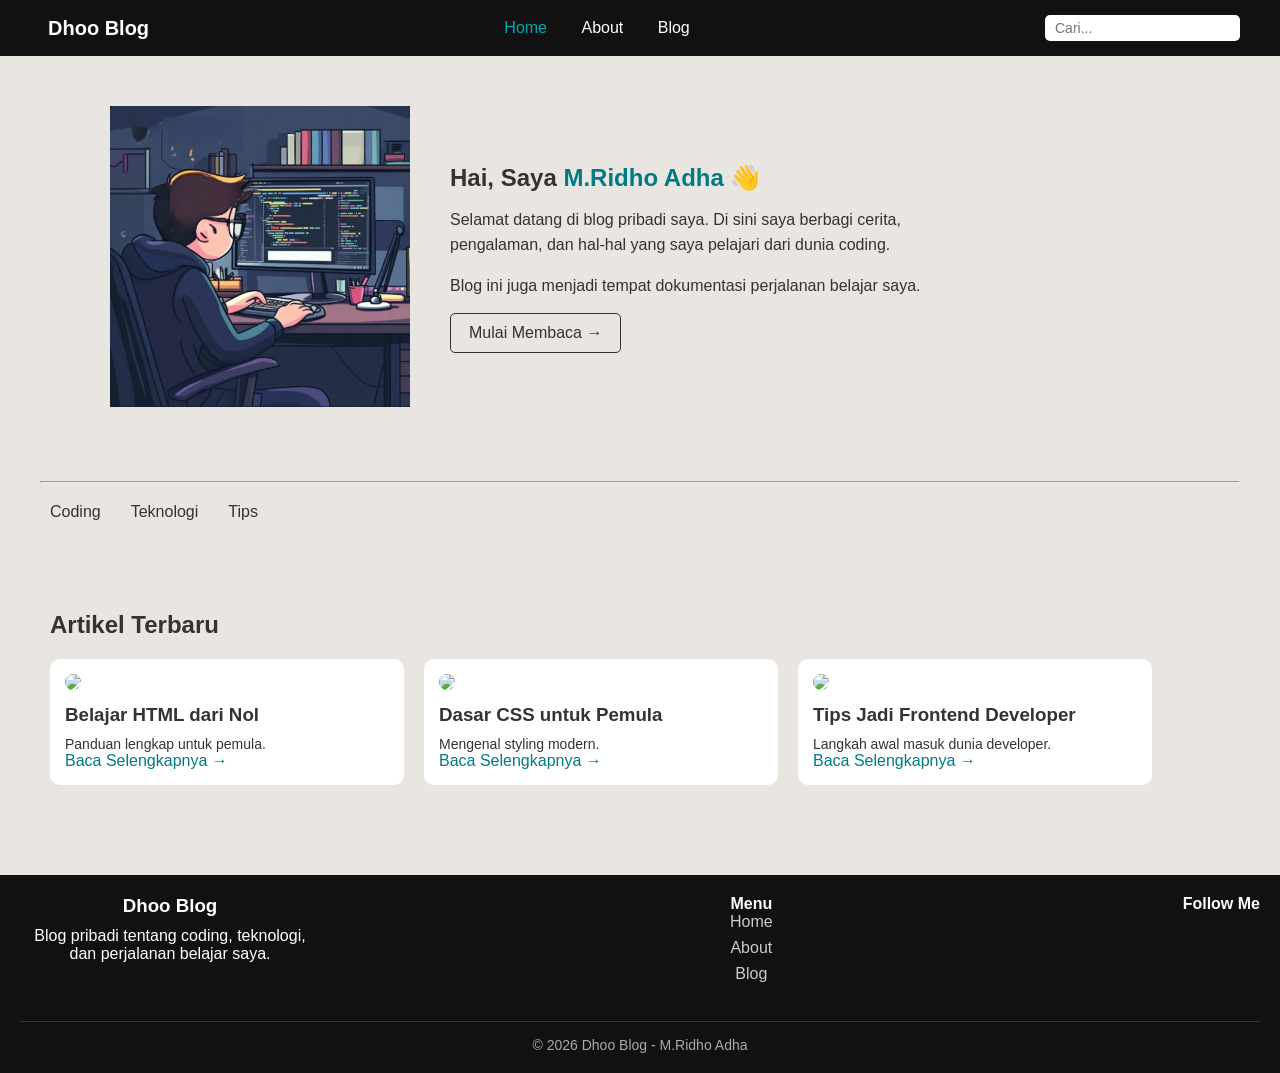
==== index.html @ 08285e92 "Add files via upload" ====
<!DOCTYPE html>
<html lang="id">
<head>
    <meta charset="UTF-8">
    <meta name="viewport" content="width=device-width, initial-scale=1.0">
    <title>Dhoo Blog</title>
    <link rel="stylesheet" href="style.css">

    <!-- Iconify -->
    <script src="https://code.iconify.design/iconify-icon/1.0.7/iconify-icon.min.js"></script>
</head>
<body>

<!-- Navbar -->
<header>
    <div class="logo">
        <iconify-icon icon="mdi:card-text-outline"></iconify-icon>
        Dhoo Blog
    </div>

    <!-- BURGER -->
    <div class="burger" id="burger">
        <iconify-icon icon="mdi:menu"></iconify-icon>
    </div>

    <!-- NAV -->
    <nav id="navMenu">
        <a href="index.html" class="active">Home</a>
        <a href="about.html">About</a>
        <a href="blog.html">Blog</a>
    </nav>

    <!-- SEARCH -->
    <div class="search-box">
        <input type="text" placeholder="Cari...">
        <iconify-icon icon="mdi:magnify"></iconify-icon>
    </div>
</header>

<!-- Hero -->
<section class="hero">
    <div class="hero-img">
        <img src="images/wmremove-transformed.png" alt="Coding">
    </div>

    <div class="hero-text">
        <h1>Hai, Saya <span>M.Ridho Adha 👋</span></h1>

        <p>
            Selamat datang di blog pribadi saya. Di sini saya berbagi cerita,
            pengalaman, dan hal-hal yang saya pelajari dari dunia coding.
        </p>

        <p>
            Blog ini juga menjadi tempat dokumentasi perjalanan belajar saya.
        </p>

        <a href="blog.html" class="btn">Mulai Membaca →</a>
    </div>
</section>

<hr>

<!-- Category -->
<section class="category">
    <div><iconify-icon icon="mdi:laptop"></iconify-icon> Coding</div>
    <div><iconify-icon icon="mdi:cog"></iconify-icon> Teknologi</div>
    <div><iconify-icon icon="mdi:lightbulb-outline"></iconify-icon> Tips</div>
</section>

<!-- Blog -->
<section class="blog">
    <h2>Artikel Terbaru</h2>

    <div class="blog-container">

        <div class="blog-card">
            <img src="https://i.imgur.com/8Km9tLL.png">
            <h3>Belajar HTML dari Nol</h3>
            <p>Panduan lengkap untuk pemula.</p>
            <a href="artikel.html">Baca Selengkapnya →</a>
        </div>

        <div class="blog-card">
            <img src="https://i.imgur.com/8Km9tLL.png">
            <h3>Dasar CSS untuk Pemula</h3>
            <p>Mengenal styling modern.</p>
            <a href="artikel.html">Baca Selengkapnya →</a>
        </div>

        <div class="blog-card">
            <img src="https://i.imgur.com/8Km9tLL.png">
            <h3>Tips Jadi Frontend Developer</h3>
            <p>Langkah awal masuk dunia developer.</p>
            <a href="artikel.html">Baca Selengkapnya →</a>
        </div>

    </div>
</section>

<footer class="footer">

    <div class="footer-container">

        <!-- Brand -->
        <div class="footer-brand">
            <h3>Dhoo Blog</h3>
            <p>Blog pribadi tentang coding, teknologi, dan perjalanan belajar saya.</p>
        </div>

        <!-- Menu -->
        <div class="footer-links">
            <h4>Menu</h4>
            <a href="index.html">Home</a>
            <a href="about.html">About</a>
            <a href="blog.html">Blog</a>
        </div>

        <!-- Sosial Media -->
        <div class="footer-social">
            <h4>Follow Me</h4>
            <div class="social-icons">
                <a href="#"><iconify-icon icon="mdi:github"></iconify-icon></a>
                <a href="#"><iconify-icon icon="mdi:instagram"></iconify-icon></a>
                <a href="#"><iconify-icon icon="mdi:linkedin"></iconify-icon></a>
                <a href="#"><iconify-icon icon="mdi:twitter"></iconify-icon></a>
            </div>
        </div>

    </div>

    <div class="footer-bottom">
        <p>© 2026 Dhoo Blog - M.Ridho Adha</p>
    </div>

</footer>

<!-- JS -->
<script>

/* BURGER */
const burger = document.getElementById("burger");
const navMenu = document.getElementById("navMenu");

burger.addEventListener("click", () => {
    navMenu.classList.toggle("active");
});

/* klik luar nutup */
document.addEventListener("click", function(e) {
    if (!burger.contains(e.target) && !navMenu.contains(e.target)) {
        navMenu.classList.remove("active");
    }
});

/* SEARCH */
const searchInput = document.getElementById("searchInput");

searchInput.addEventListener("keyup", function() {
    let filter = searchInput.value.toLowerCase();
    let cards = document.querySelectorAll(".blog-card");

    cards.forEach(card => {
        let title = card.querySelector("h3").innerText.toLowerCase();
        card.style.display = title.includes(filter) ? "block" : "none";
    });
});
</script>

</body>
</html>
---- style.css ----
/* Reset */
* {
    margin: 0;
    padding: 0;
    box-sizing: border-box;
    font-family: Arial, sans-serif;
}

/* Body */
body {
    background-color: #e9e6e1;
    color: #333;
}

/* Navbar */
header {
    display: flex;
    justify-content: space-between;
    align-items: center;
    background-color: #111;
    color: white;
    padding: 15px 40px;
}

.logo {
    font-size: 20px;
    font-weight: bold;
}

.logo {
    display: flex;
    align-items: center;
    gap: 8px;
    font-size: 20px;
    font-weight: bold;
}

.logo iconify-icon {
    color: #00adb5;
}

nav a {
    color: white;
    margin: 0 15px;
    text-decoration: none;
}

nav a:hover {
    color: #00adb5;
}

.search-box {
    display: flex;
    align-items: center;
    background: white;
    padding: 5px 10px;
    border-radius: 5px;
}

.search-box input {
    border: none;
    outline: none;
    font-size: 14px;
}

.search-box iconify-icon {
    cursor: pointer;
}

/* Hero Section */
.hero {
    display: flex;
    align-items: center;
    gap: 40px;

    max-width: 1100px;   /* 🔥 batasi lebar */
    margin: auto;        /* 🔥 center */
    padding: 50px 20px;  /* lebih proporsional */
}

.hero-img img {
    width: 300px; /* sedikit kecilin */
}

.hero-text {
    max-width: 500px;
}

.hero-text h1 {
    margin-bottom: 15px;
}

.hero-text span {
    color: #007b83;
}

.hero-text p {
    margin-bottom: 15px;
    line-height: 1.6;
}

.btn {
    display: inline-block;
    padding: 10px 18px;
    border: 1px solid #333;
    border-radius: 5px;
    text-decoration: none;
    color: #333;
    transition: 0.3s;
}

.btn:hover {
    background-color: #333;
    color: white;
}

/* Line */
hr {
    margin: 20px 40px;
}

/* Category */
.category {
    display: flex;
    gap: 30px;
    padding: 0 50px 40px;
}

.category div {
    cursor: pointer;
}

.category div:hover {
    color: #007b83;
}

/* BLOG */
.blog {
    padding: 50px;
}

.blog h2 {
    margin-bottom: 20px;
}

.blog-container {
    display: flex;
    gap: 20px;
}

.blog-card {
    background: white;
    padding: 15px;
    border-radius: 10px;
    width: 30%;
}

.blog-card img {
    width: 100%;
    border-radius: 8px;
}

.blog-card h3 {
    margin: 10px 0;
}

.blog-card p {
    font-size: 14px;
}

.blog-card a {
    text-decoration: none;
    color: #007b83;
}

/* ARTICLE */
.article {
    padding: 50px;
    max-width: 800px;
    margin: auto;
}

.article h1 {
    margin-bottom: 10px;
}

.article .date {
    color: gray;
    margin-bottom: 20px;
}

.article img {
    width: 100%;
    border-radius: 10px;
    margin-bottom: 20px;
}

.article p {
    margin-bottom: 15px;
    line-height: 1.7;
}

.article h2 {
    margin-top: 20px;
}

pre {
    background: #111;
    color: #0f0;
    padding: 15px;
    border-radius: 8px;
    overflow-x: auto;
}

/* FOOTER */
footer {
    text-align: center;
    padding: 20px;
    background: #111;
    color: white;
    margin-top: 40px;
}

/* FOOTER */
.footer {
    background-color: #111;
    color: white;
    padding: 40px 50px 20px;
}

.footer-container {
    display: flex;
    justify-content: space-between;
    flex-wrap: wrap;
    gap: 30px;
}

/* Brand */
.footer-brand {
    max-width: 300px;
}

.footer-brand h3 {
    margin-bottom: 10px;
}

/* Links */
.footer-links {
    display: flex;
    flex-direction: column;
}

.footer-links a {
    color: #ccc;
    text-decoration: none;
    margin-bottom: 8px;
}

.footer-links a:hover {
    color: #00adb5;
}

/* Social */
.footer-social .social-icons {
    display: flex;
    gap: 15px;
    margin-top: 10px;
}

.footer-social a {
    color: white;
    font-size: 22px;
    transition: 0.3s;
}

.footer-social a:hover {
    color: #00adb5;
    transform: scale(1.2);
}

/* Bottom */
.footer-bottom {
    text-align: center;
    border-top: 1px solid #333;
    margin-top: 30px;
    padding-top: 15px;
    font-size: 14px;
    color: #aaa;
}

/* ACTIVE NAV */
nav a.active {
    color: #00adb5;
}

/* ABOUT PAGE */
.about-page {
    padding: 60px 20px;
}

.about-container {
    display: flex;
    align-items: center;
    gap: 50px;
    max-width: 1100px;
    margin: auto;
}

.about-img img {
    width: 300px;
    border-radius: 10px;
}

.about-text {
    max-width: 500px;
}

.about-text h1 {
    margin-bottom: 15px;
}

.about-text p {
    margin-bottom: 15px;
    line-height: 1.7;
}

/* INFO */
.about-info {
    display: flex;
    gap: 15px;
    margin: 15px 0;
    font-size: 14px;
    color: #555;
}

.about-info span {
    display: flex;
    align-items: center;
    gap: 5px;
}

/* BUTTON */
.about-text button {
    padding: 10px 18px;
    border: 1px solid #333;
    background: transparent;
    cursor: pointer;
    border-radius: 5px;
}

.about-text button:hover {
    background-color: #333;
    color: white;
}

/* SKILLS */
.skills {
    padding: 50px 20px;
    max-width: 800px;
    margin: auto;
}

.skill {
    margin-bottom: 15px;
}

.bar {
    background: #ddd;
    height: 8px;
    border-radius: 5px;
    overflow: hidden;
}

.bar span {
    display: block;
    height: 100%;
    background: #00adb5;
}

/* FOOTER */
.footer {
    text-align: center;
    padding: 20px;
    background: #111;
    color: white;
    margin-top: 40px;
}

/* ================= MOBILE ================= */
@media (max-width: 768px) {

    /* HEADER */
    header {
        padding: 15px 20px;
        position: relative;
    }

    /* BURGER */
    .burger {
        display: block;
        font-size: 26px;
        cursor: pointer;
    }

    /* NAV MENU (SIDEBAR) */
    nav {
        position: fixed;
        top: 0;
        right: -100%;
        width: 220px;
        height: 100%;
        background: #111;
        flex-direction: column;
        padding-top: 60px;
        transition: 0.3s;
        z-index: 999;
    }

    nav.active {
        right: 0;
    }

    nav a {
        padding: 15px;
        border-bottom: 1px solid #333;
        margin: 0;
    }

    /* SEARCH HILANG DI HP */
    .search-box {
        display: none;
    }

    /* HERO */
    .hero {
        flex-direction: column;
        text-align: center;
        padding: 30px 15px;
    }

    .hero-img img {
        width: 200px;
    }

    .hero-text {
        max-width: 100%;
    }

    /* CATEGORY */
    .category {
        flex-direction: column;
        align-items: center;
        gap: 15px;
    }

    /* BLOG */
    .blog-container {
        flex-direction: column;
    }

    .blog-card {
        width: 100%;
    }

    /* ABOUT */
    .about-container {
        flex-direction: column;
        text-align: center;
    }

    .about-img img {
        width: 200px;
    }

    /* FOOTER */
    .footer-container {
        flex-direction: column;
        text-align: center;
    }

}

.burger {
    display: none; /* default desktop hidden */
}

/* DEFAULT (DESKTOP) */
.burger {
    display: none;
}

/* MOBILE */
@media (max-width: 768px) {

    .burger {
        display: block !important; /* 🔥 paksa tampil */
        font-size: 26px;
        cursor: pointer;
        color: white;
        z-index: 1000;
    }

}

.back-icon {
    position: fixed;
    top: 20px;
    right: 20px;
    background-color: #fff;
    padding: 10px;
    border-radius: 50%;
    z-index: 1000;
    display: flex;
    align-items: center;
    justify-content: center;
    cursor: pointer;
    transition: 0.3s;
}

.back-icon iconify-icon {
    font-size: 24px;
    color: white; /* pastikan ikon terlihat */
}

.back-icon:hover {
    background-color: #333;
    transform: scale(1.1);
}
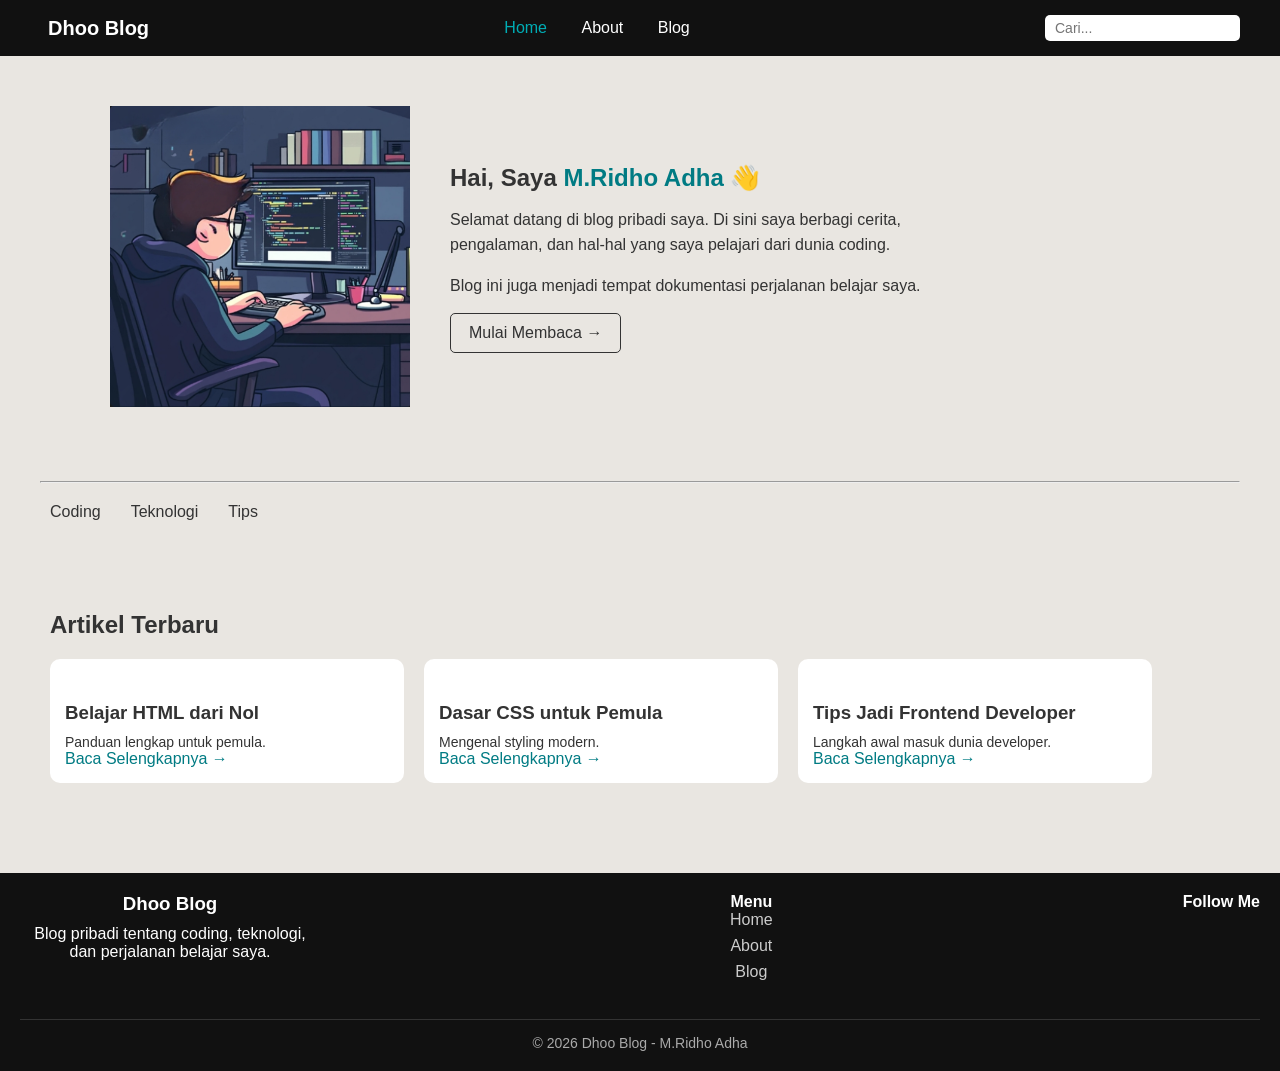
==== commit 9ae1551b: "Update index.html" ====
--- a/index.html
+++ b/index.html
@@ -75,21 +75,21 @@
     <div class="blog-container">
 
         <div class="blog-card">
-            <img src="https://i.imgur.com/8Km9tLL.png">
+            <img src="">
             <h3>Belajar HTML dari Nol</h3>
             <p>Panduan lengkap untuk pemula.</p>
             <a href="artikel.html">Baca Selengkapnya →</a>
         </div>
 
         <div class="blog-card">
-            <img src="https://i.imgur.com/8Km9tLL.png">
+            <img src="">
             <h3>Dasar CSS untuk Pemula</h3>
             <p>Mengenal styling modern.</p>
             <a href="artikel.html">Baca Selengkapnya →</a>
         </div>
 
         <div class="blog-card">
-            <img src="https://i.imgur.com/8Km9tLL.png">
+            <img src="">
             <h3>Tips Jadi Frontend Developer</h3>
             <p>Langkah awal masuk dunia developer.</p>
             <a href="artikel.html">Baca Selengkapnya →</a>
@@ -168,4 +168,4 @@
 </script>
 
 </body>
-</html>+</html>
